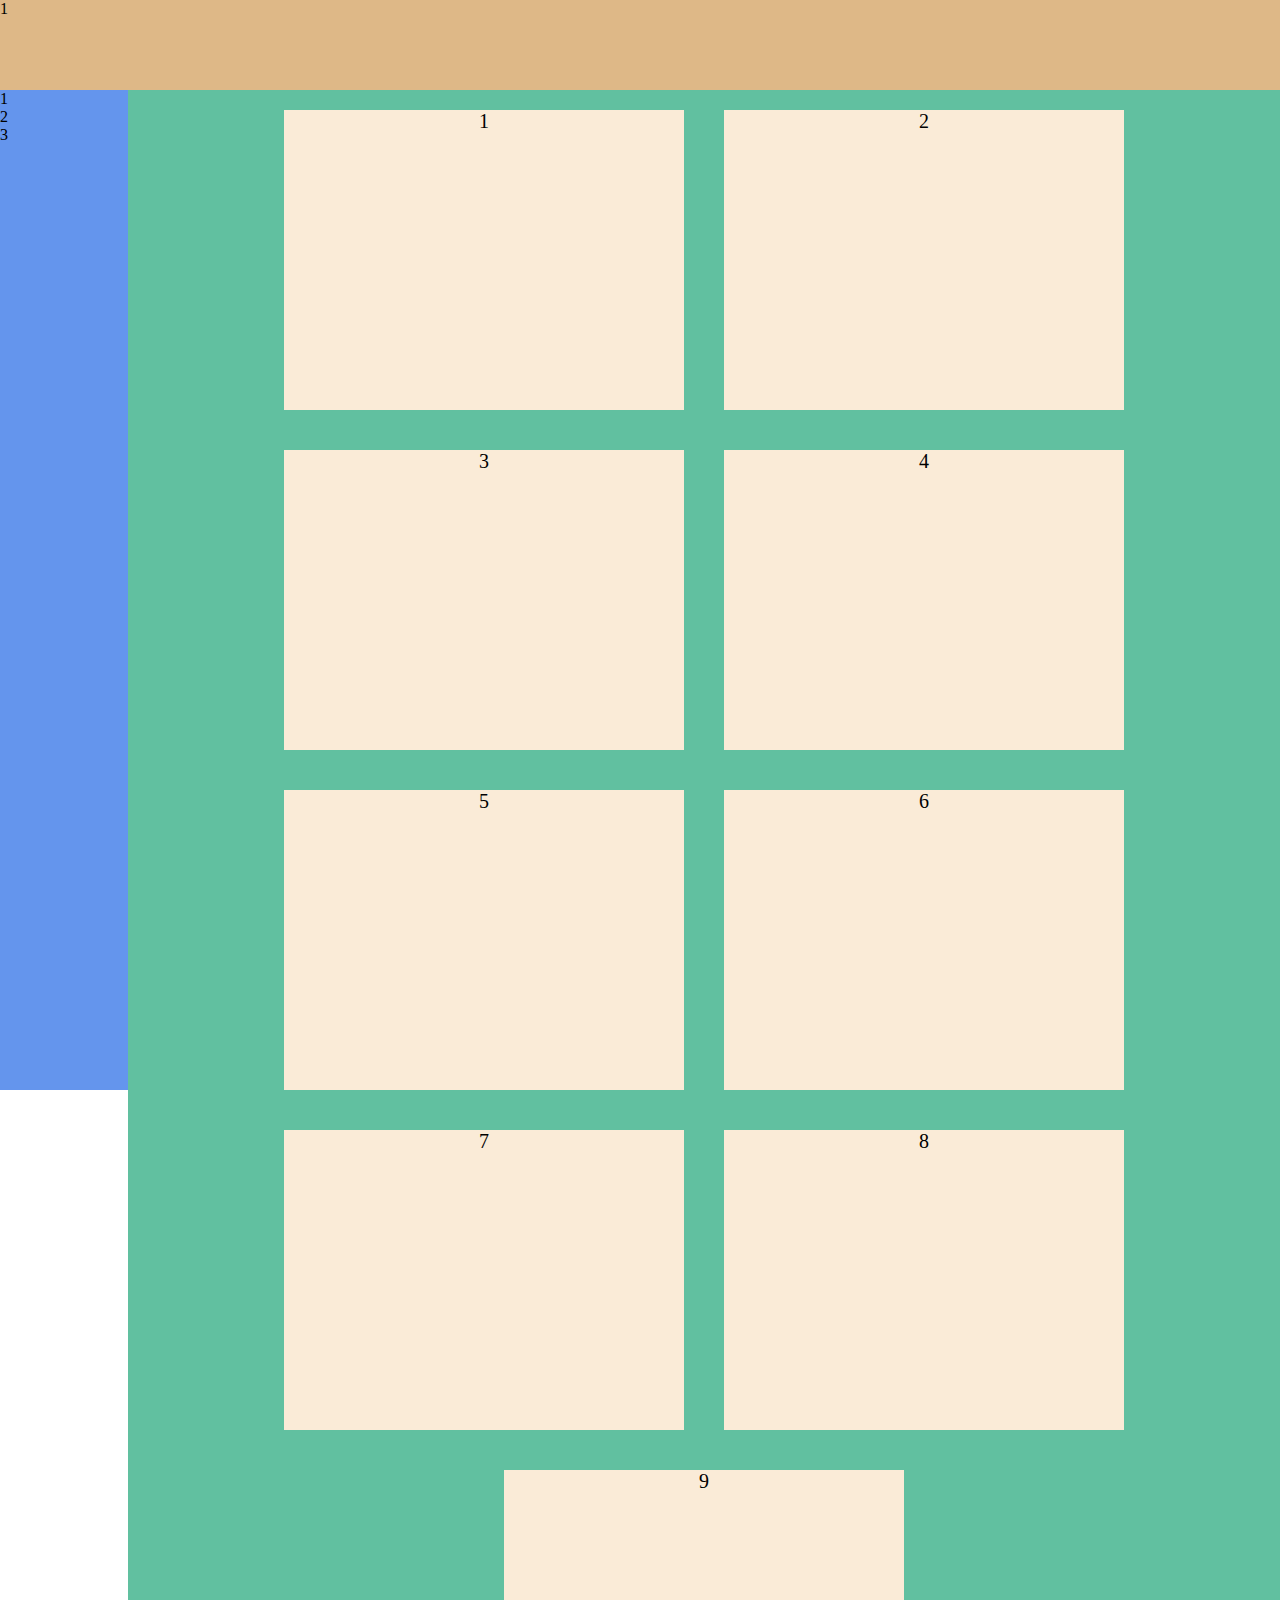
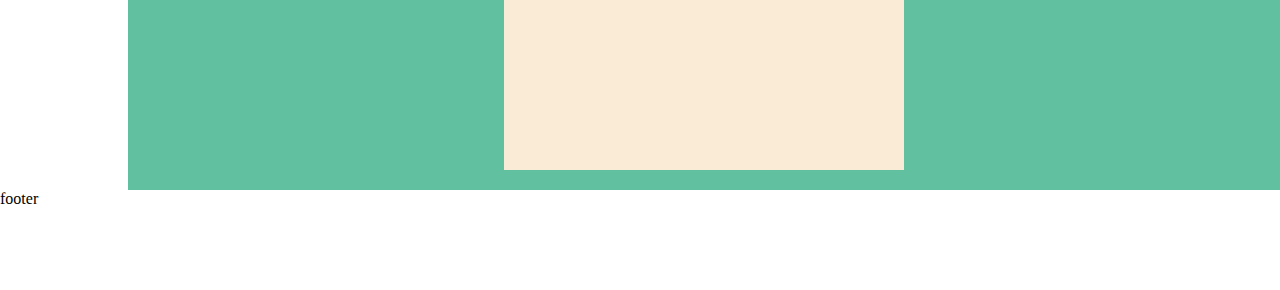
==== index.html @ 8032f29a "basic layout done, html and css" ====
<!DOCTYPE html>
<!--
    Content ideas
    >Gallery of my available screenshots
    >Individual pages of each games
    >Index full of photos of the games
    >
-->
<html>
<head>
    <link rel="stylesheet" href="css/mainCss.css" >
    <style>

    </style>
</head>
<body>
<div class="title">
    <div>1</div>
</div>
<div class="bodyDiv">
    <div class="navbarLeft">
        <div>1</div>
        <div>2</div>
        <div>3</div>
    </div>
    <div class="flexcontainer1">
        <div class="flexcontainer1divtop">1</div>
        <div class="flexcontainer1divtop">2</div>
        <div class="flexcontainer1divtop">3</div>
        <div>4</div>
        <div>5</div>
        <div>6</div>
        <div>7</div>
        <div>8</div>
        <div>9</div>
    </div>
</div>
<div class="footer">
    <div>footer</div>
</div>
<div>

</div>
</body>
</html>
---- css/mainCss.css ----
* {
    margin: 0px;
    padding: 0px;
    border: 0px;
}
.navbarLeft {
    background-color: cornflowerblue;
    display: flex;
    flex-flow: column wrap;
    width: 10%;
    height: 1000px;
}
.flexcontainer1 {
    background-color: rgb(97, 192, 160);
    display: flex;
    flex-flow: row wrap;
    width: 90%;
    height: fit-content;
    justify-content: center;
}
.flexcontainer1 > div {
    background-color: antiquewhite;
    width: 400px;
    height: 300px;
    text-align: center;
    font-size: 20px;
    margin: 20px;
}
.flexcontainer1divTop {
    background-color: antiquewhite;
    width: 400px;
    height: 300px;
    text-align: center;
    font-size: 20px;
    margin: 40px 20px 20px 20px;
}
.title {
    background-color: burlywood;
    width: 100%; 
    height: 90px;
}
.bodyDiv {
    width: 100%;
    height: max-content;
    margin: 0px;
    padding: 0px;
    display: flex;
    flex-flow: row wrap;
}   
.footer {
    display: flex;
    height: 100px;
    width: 100%;

}
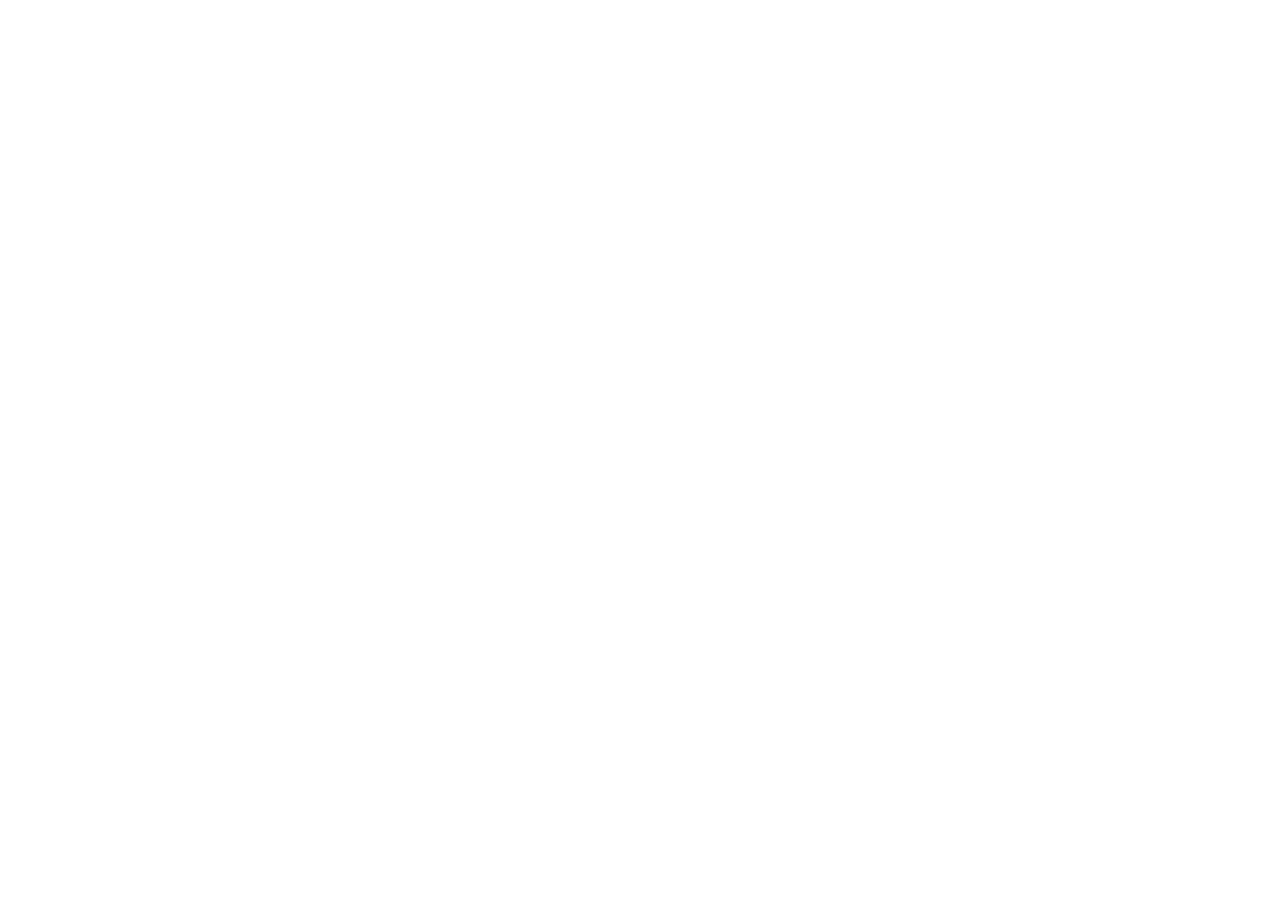
==== commit 33800e99: "removed the impostor index1 reset the index for javascript stuff" ====
--- a/index.html
+++ b/index.html
@@ -8,38 +8,12 @@
 -->
 <html>
 <head>
-    <link rel="stylesheet" href="css/mainCss.css" >
+    <link rel="stylesheet" href="css/main.css" >
     <style>
 
     </style>
 </head>
 <body>
-<div class="title">
-    <div>1</div>
-</div>
-<div class="bodyDiv">
-    <div class="navbarLeft">
-        <div>1</div>
-        <div>2</div>
-        <div>3</div>
-    </div>
-    <div class="flexcontainer1">
-        <div class="flexcontainer1divtop">1</div>
-        <div class="flexcontainer1divtop">2</div>
-        <div class="flexcontainer1divtop">3</div>
-        <div>4</div>
-        <div>5</div>
-        <div>6</div>
-        <div>7</div>
-        <div>8</div>
-        <div>9</div>
-    </div>
-</div>
-<div class="footer">
-    <div>footer</div>
-</div>
-<div>
 
-</div>
 </body>
 </html>--- a/css/main.css
+++ b/css/main.css
@@ -0,0 +1,55 @@
+* {
+    margin: 0px;
+    padding: 0px;
+    border: 0px;
+}
+.navbarLeft {
+    background-color: cornflowerblue;
+    display: flex;
+    flex-flow: column wrap;
+    width: 10%;
+    height: 1000px;
+}
+.flexcontainer1 {
+    background-color: rgb(97, 192, 160);
+    display: flex;
+    flex-flow: row wrap;
+    width: 90%;
+    height: fit-content;
+    justify-content: center;
+}
+.flexcontainer1 > div {
+    background-color: antiquewhite;
+    width: 400px;
+    height: 300px;
+    text-align: center;
+    font-size: 20px;
+    margin: 20px;
+}
+.flexcontainer1divTop {
+    background-color: antiquewhite;
+    width: 400px;
+    height: 300px;
+    text-align: center;
+    font-size: 20px;
+    margin: 40px 20px 20px 20px;
+}
+.title {
+    background-color: burlywood;
+    width: 100%; 
+    height: 90px;
+}
+.bodyDiv {
+    width: 100%;
+    height: max-content;
+    margin: 0px;
+    padding: 0px;
+    display: flex;
+    flex-flow: row wrap;
+}   
+.footer {
+    display: flex;
+    height: 100px;
+    width: 100%;
+
+}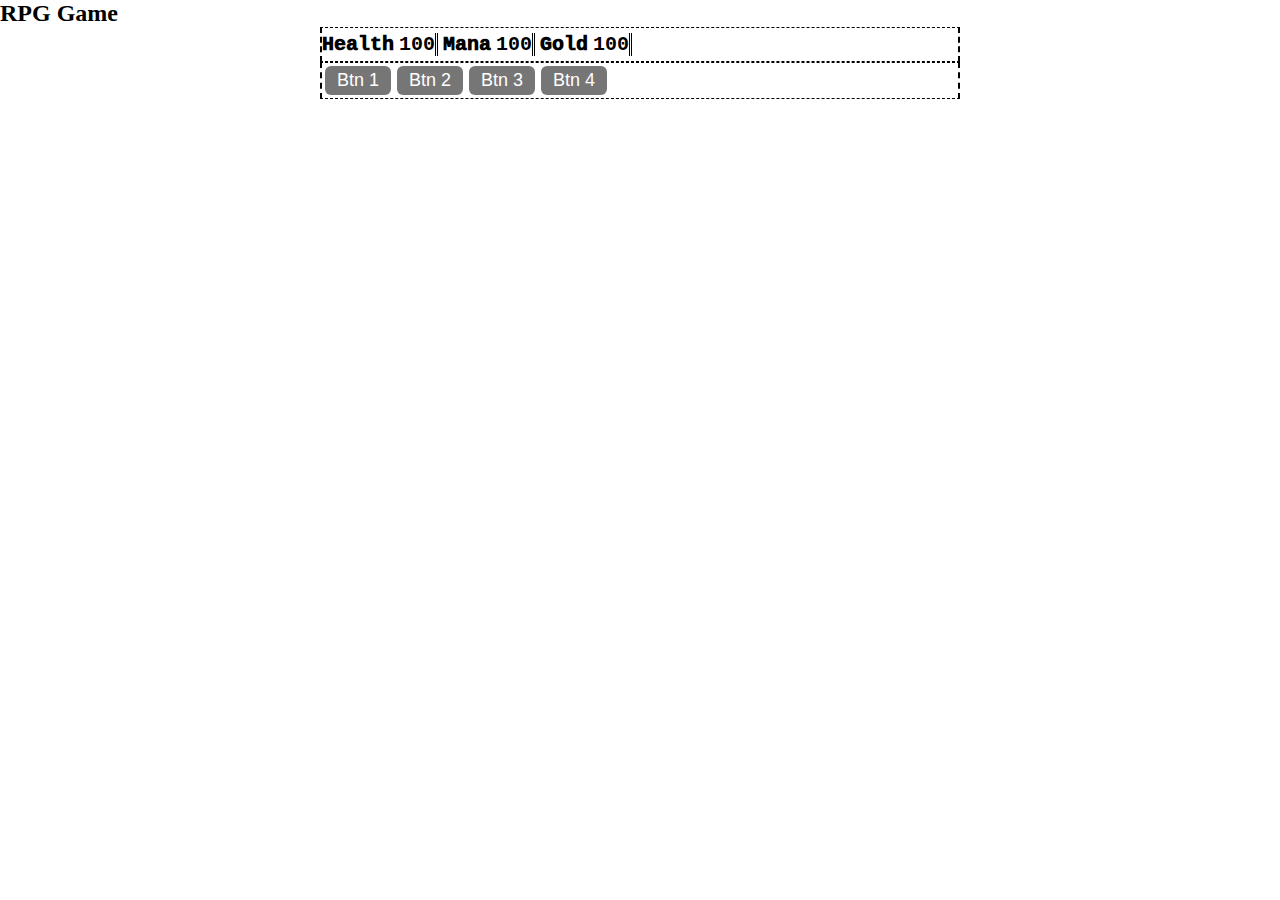
==== commit 661851eb: "Finished buttons for now" ====
--- a/index.html
+++ b/index.html
@@ -1,19 +1,40 @@
 <!DOCTYPE html>
-<!--
-    Content ideas
-    >Gallery of my available screenshots
-    >Individual pages of each games
-    >Index full of photos of the games
-    >
--->
+<!-- Text-based RPG Game in Javascript-->
 <html>
 <head>
-    <link rel="stylesheet" href="css/main.css" >
-    <style>
-
-    </style>
+    <link rel="stylesheet" href="css/index.css" >
+<title>Text-based RPG Game</title>
 </head>
 <body>
-
+    <!-- TO DO List
+    >Player stats   DONE
+    >Buttons to play the game PLACEHOLDER - UPDATE LATER
+        >>Buttons for: 
+            >>> Go to town square >     Quest Board
+            >>> Go outside the town >   Go to Cave > Encounter mobs to farm xp and compolete quests for gold
+            >>> Inspect Equipment >     Armor, Weapon
+            >>> Go fight the dragon (confirmation dialog)
+    >Dynamic textbox for the text
+    -->
+    
+    <!-- Planned TO DOs 
+        >Improve stats design(border style, padding, margin, etc.)
+        >Day/Night Cycle
+    -->
+    <h2>RPG Game</h2>
+    <div id="bodyContainer">
+        <div id="statsBox"><!-- Not Final / Placeholder-->
+            <p class="statTxt">Health <p class="statInt"> 100</p></p>
+            <p class="statTxt">Mana <p class="statInt"> 100</p></p>
+            <p class="statTxt">Gold <p class="statInt"> 100</p></p>
+        </div>
+        <div id="btnGrpPlayer">
+            <button class="button">Btn 1</button>
+            <button class="button">Btn 2</button>
+            <button class="button">Btn 3</button>
+            <button class="button">Btn 4</button>
+        </div>
+        
+    </div>
 </body>
 </html>--- a/css/index.css
+++ b/css/index.css
@@ -0,0 +1,120 @@
+* {
+    margin: 0px;
+    padding: 0px;
+    border: 0px;
+}
+#bodyContainer {
+    margin: auto;
+    border: 2px;
+    width: 50%;
+
+}
+#statsBox {
+    display: flex;
+    flex-flow: row wrap;
+    border-style: dashed;
+    border-width: 1px 2px;
+}
+p.statTxt {
+    font-family: 'Courier New', Courier, monospace;
+    font-weight: 1000;
+    font-size: 20px;
+    margin: 5px 0;
+    
+}
+p.statInt {
+    font-family: 'Courier New', Courier, monospace;
+    font-weight: bold;
+    font-size: 20px;
+    margin: 5px;
+    border-right: 3px double black;
+}
+#btnGrpPlayer {
+    display: flex;
+    flex-flow: row wrap;
+    border-style: dashed;
+    border-width: 1px 2px;
+}
+.button {
+    background-color: #434141b8;
+    border: none;
+    color: white;
+    padding: 4px 12px;
+    text-align: center;
+    text-decoration: none;
+    display: inline-block;
+    font-size: 18px;
+    margin: 3px;
+    cursor: pointer;
+    border-radius: 6px;
+}
+.button:hover {
+    background-color: #030202b8;
+    color: antiquewhite;
+    transition-duration: 0.2s;
+}
+button.btnActionsPlayer {
+    
+}
+
+
+
+
+
+
+
+
+
+
+/*
+.navbarLeft {
+    background-color: cornflowerblue;
+    display: flex;
+    flex-flow: column wrap;
+    width: 10%;
+    height: 1000px;
+}
+.flexcontainer1 {
+    background-color: rgb(97, 192, 160);
+    display: flex;
+    flex-flow: row wrap;
+    width: 90%;
+    height: fit-content;
+    justify-content: center;
+}
+.flexcontainer1 > div {
+    background-color: antiquewhite;
+    width: 400px;
+    height: 300px;
+    text-align: center;
+    font-size: 20px;
+    margin: 20px;
+}
+.flexcontainer1divTop {
+    background-color: antiquewhite;
+    width: 400px;
+    height: 300px;
+    text-align: center;
+    font-size: 20px;
+    margin: 40px 20px 20px 20px;
+}
+.title {
+    background-color: burlywood;
+    width: 100%; 
+    height: 90px;
+}
+.bodyDiv {
+    width: 100%;
+    height: 100%;
+    margin: 0px;
+    padding: 0px;
+    display: flex;
+    flex-flow: row wrap;
+}   
+.footer {
+    display: flex;
+    height: 100px;
+    width: 100%;
+
+}
+*/
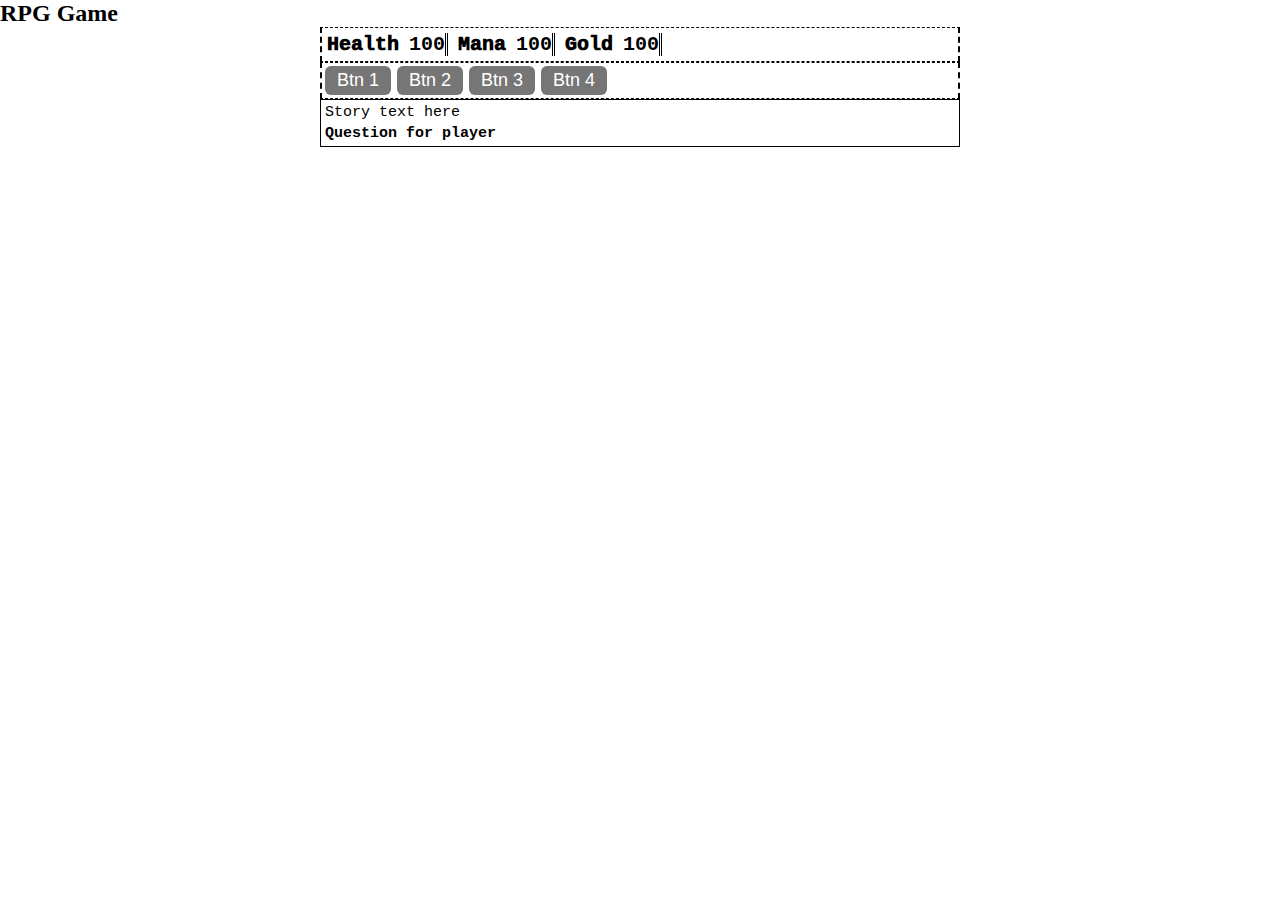
==== commit 59ed2e92: "Finished the very basic of the front end" ====
--- a/index.html
+++ b/index.html
@@ -34,7 +34,10 @@
             <button class="button">Btn 3</button>
             <button class="button">Btn 4</button>
         </div>
-        
+        <div class="txtLog">
+            <p id="txtStory">Story text here</p>
+            <p id="txtQstion">Question for player</p><!-- &emsp; for whitespace-->
+        </div>
     </div>
 </body>
 </html>--- a/css/index.css
+++ b/css/index.css
@@ -4,9 +4,9 @@
     border: 0px;
 }
 #bodyContainer {
-    margin: auto;
-    border: 2px;
-    width: 50%;
+    margin:auto;
+    border:2px;
+    width:50%;
 
 }
 #statsBox {
@@ -19,7 +19,7 @@
     font-family: 'Courier New', Courier, monospace;
     font-weight: 1000;
     font-size: 20px;
-    margin: 5px 0;
+    margin: 5px;
     
 }
 p.statInt {
@@ -53,10 +53,22 @@
     color: antiquewhite;
     transition-duration: 0.2s;
 }
-button.btnActionsPlayer {
+div.txtLog {
+    border: 1px solid black;
+}
+#txtStory {
+    font-size: 15px;
+    font-family: 'Courier New', Courier, monospace;
+    margin: 4px;
+    font-weight: 200;
     
 }
-
+#txtQstion {
+    font-size: 15px;
+    font-family: 'Courier New', Courier, monospace;
+    margin: 4px;
+    font-weight: 600;
+}
 
 
 
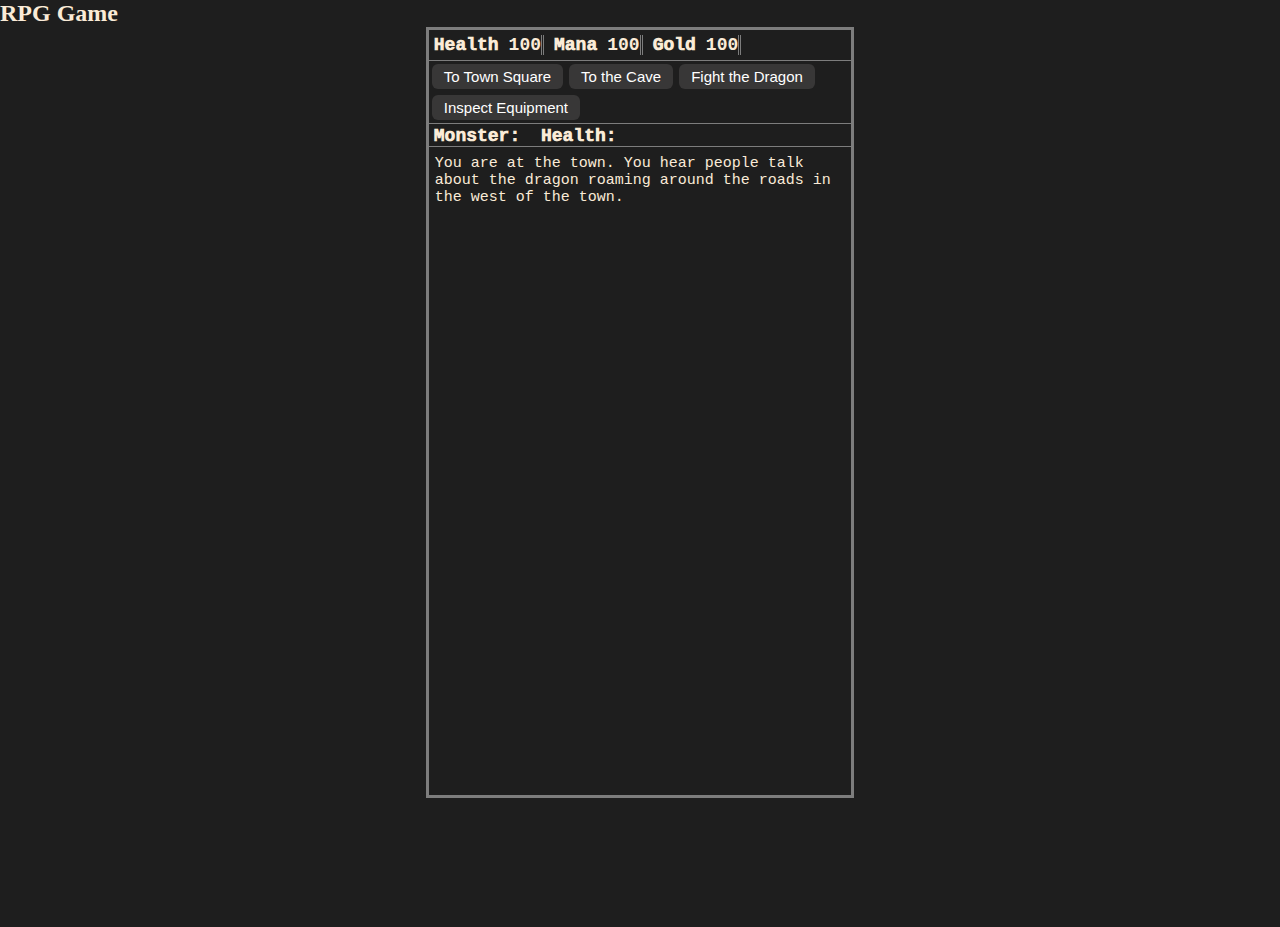
==== commit 878fa22f: "Finished most of the front end, starting on the js" ====
--- a/index.html
+++ b/index.html
@@ -23,20 +23,31 @@
     -->
     <h2>RPG Game</h2>
     <div id="bodyContainer">
-        <div id="statsBox"><!-- Not Final / Placeholder-->
-            <p class="statTxt">Health <p class="statInt"> 100</p></p>
-            <p class="statTxt">Mana <p class="statInt"> 100</p></p>
-            <p class="statTxt">Gold <p class="statInt"> 100</p></p>
-        </div>
-        <div id="btnGrpPlayer">
-            <button class="button">Btn 1</button>
-            <button class="button">Btn 2</button>
-            <button class="button">Btn 3</button>
-            <button class="button">Btn 4</button>
-        </div>
-        <div class="txtLog">
-            <p id="txtStory">Story text here</p>
-            <p id="txtQstion">Question for player</p><!-- &emsp; for whitespace-->
+        <div id="bodyTxtContainer">
+            <div id="statsBox"><!-- Not Final / Placeholder-->
+                <p class="statTxt">Health <p class="statInt"> 100</p></p>
+                <p class="statTxt">Mana <p class="statInt"> 100</p></p>
+                <p class="statTxt">Gold <p class="statInt"> 100</p></p>
+            </div>
+            <div id="btnGrpPlayer">
+                <button class="button">To Town Square</button>
+                <button class="button">To the Cave</button>
+                <button class="button">Fight the Dragon</button>
+                <button class="button">Inspect Equipment</button>
+            </div>
+            <div class="monStats">
+                <span class="statTxt">Monster: </span>
+                    <span id="monName"></span>
+                <span class="statTxt">Health: </span>
+                    <span id="monHp"></span>
+            </div>
+            <div id="txtContainer">
+                <p id="txtStory">You are at the town. You hear people talk
+                    about the dragon roaming around the roads in the west of
+                    the town.
+                </p>
+                <!-- &emsp; for whitespace-->
+            </div>
         </div>
     </div>
 </body>
--- a/css/index.css
+++ b/css/index.css
@@ -1,39 +1,39 @@
+body {
+    background-color: rgb(30, 30, 30);
+    color: antiquewhite;
+    display: flex;
+    flex-direction: column;
+    height: 100%;
+}
 * {
     margin: 0px;
     padding: 0px;
     border: 0px;
 }
 #bodyContainer {
-    margin:auto;
-    border:2px;
-    width:50%;
-
+    height: 100vh;
 }
-#statsBox {
+#statsBox, #btnGrpPlayer {
     display: flex;
     flex-flow: row wrap;
-    border-style: dashed;
-    border-width: 1px 2px;
+    border-style: solid;
+    border-width: 0px;
+    border-bottom-width: 1px;
+    border-color: rgb(125, 125, 125);
 }
-p.statTxt {
+.statTxt {
     font-family: 'Courier New', Courier, monospace;
     font-weight: 1000;
-    font-size: 20px;
+    font-size: 18px;
     margin: 5px;
     
 }
-p.statInt {
+.statInt {
     font-family: 'Courier New', Courier, monospace;
     font-weight: bold;
-    font-size: 20px;
+    font-size: 18px;
     margin: 5px;
-    border-right: 3px double black;
-}
-#btnGrpPlayer {
-    display: flex;
-    flex-flow: row wrap;
-    border-style: dashed;
-    border-width: 1px 2px;
+    border-right: 3px double rgb(125, 125, 125);
 }
 .button {
     background-color: #434141b8;
@@ -43,7 +43,7 @@
     text-align: center;
     text-decoration: none;
     display: inline-block;
-    font-size: 18px;
+    font-size: 15px;
     margin: 3px;
     cursor: pointer;
     border-radius: 6px;
@@ -53,13 +53,25 @@
     color: antiquewhite;
     transition-duration: 0.2s;
 }
-div.txtLog {
-    border: 1px solid black;
+#bodyTxtContainer {
+    display: flex;
+    flex-direction: column;
+    margin: auto;
+    border: 3px solid rgb(125, 125, 125);;
+    width: 33%;
+    height: 85%;
+    background-color: inherit;
+
+}
+#txtContainer {
+    border-style: solid;
+    border-color: rgb(200, 200, 200);
+    height: 91%;
 }
 #txtStory {
     font-size: 15px;
     font-family: 'Courier New', Courier, monospace;
-    margin: 4px;
+    margin: 6px;
     font-weight: 200;
     
 }
@@ -69,8 +81,12 @@
     margin: 4px;
     font-weight: 600;
 }
-
-
+.monStats {
+    margin: 2px 0px;
+    border-style: solid;
+    border-bottom-width: 1px;
+    border-color: rgb(125, 125, 125);
+}
 
 
 
